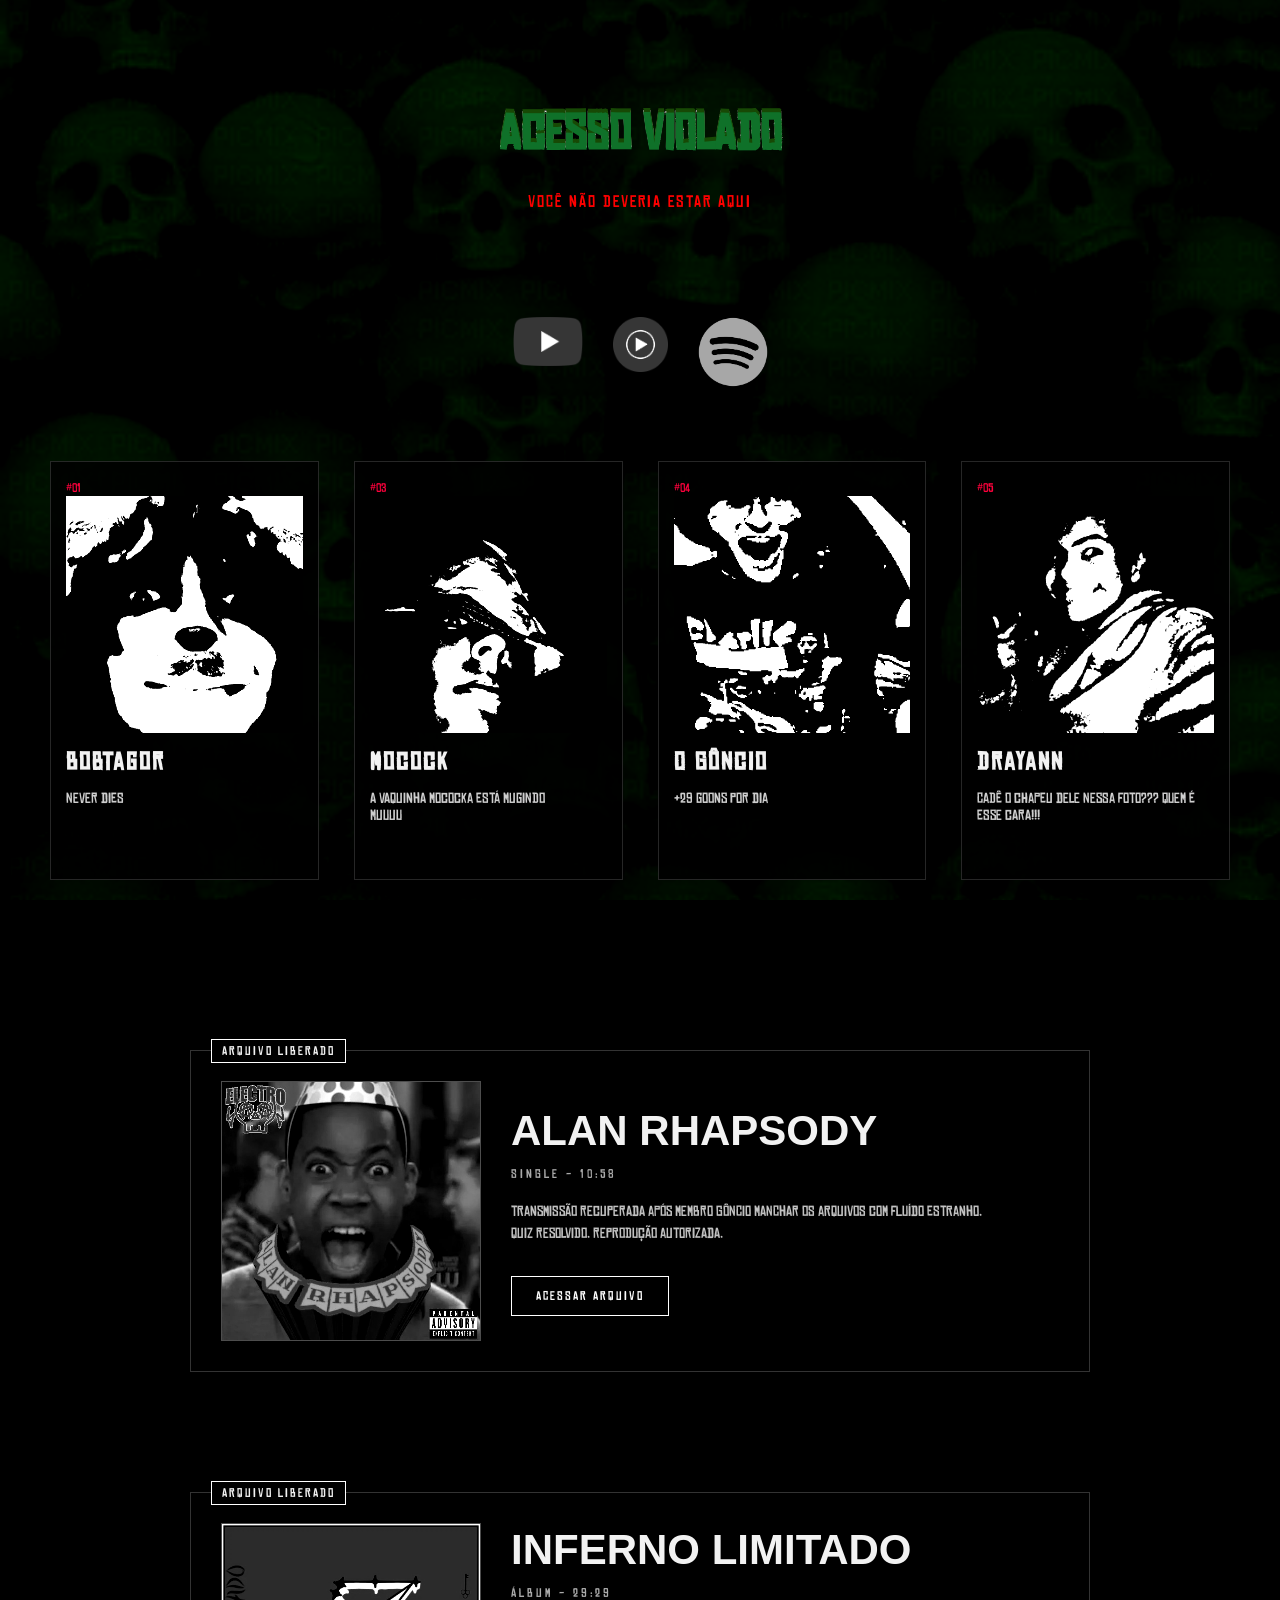
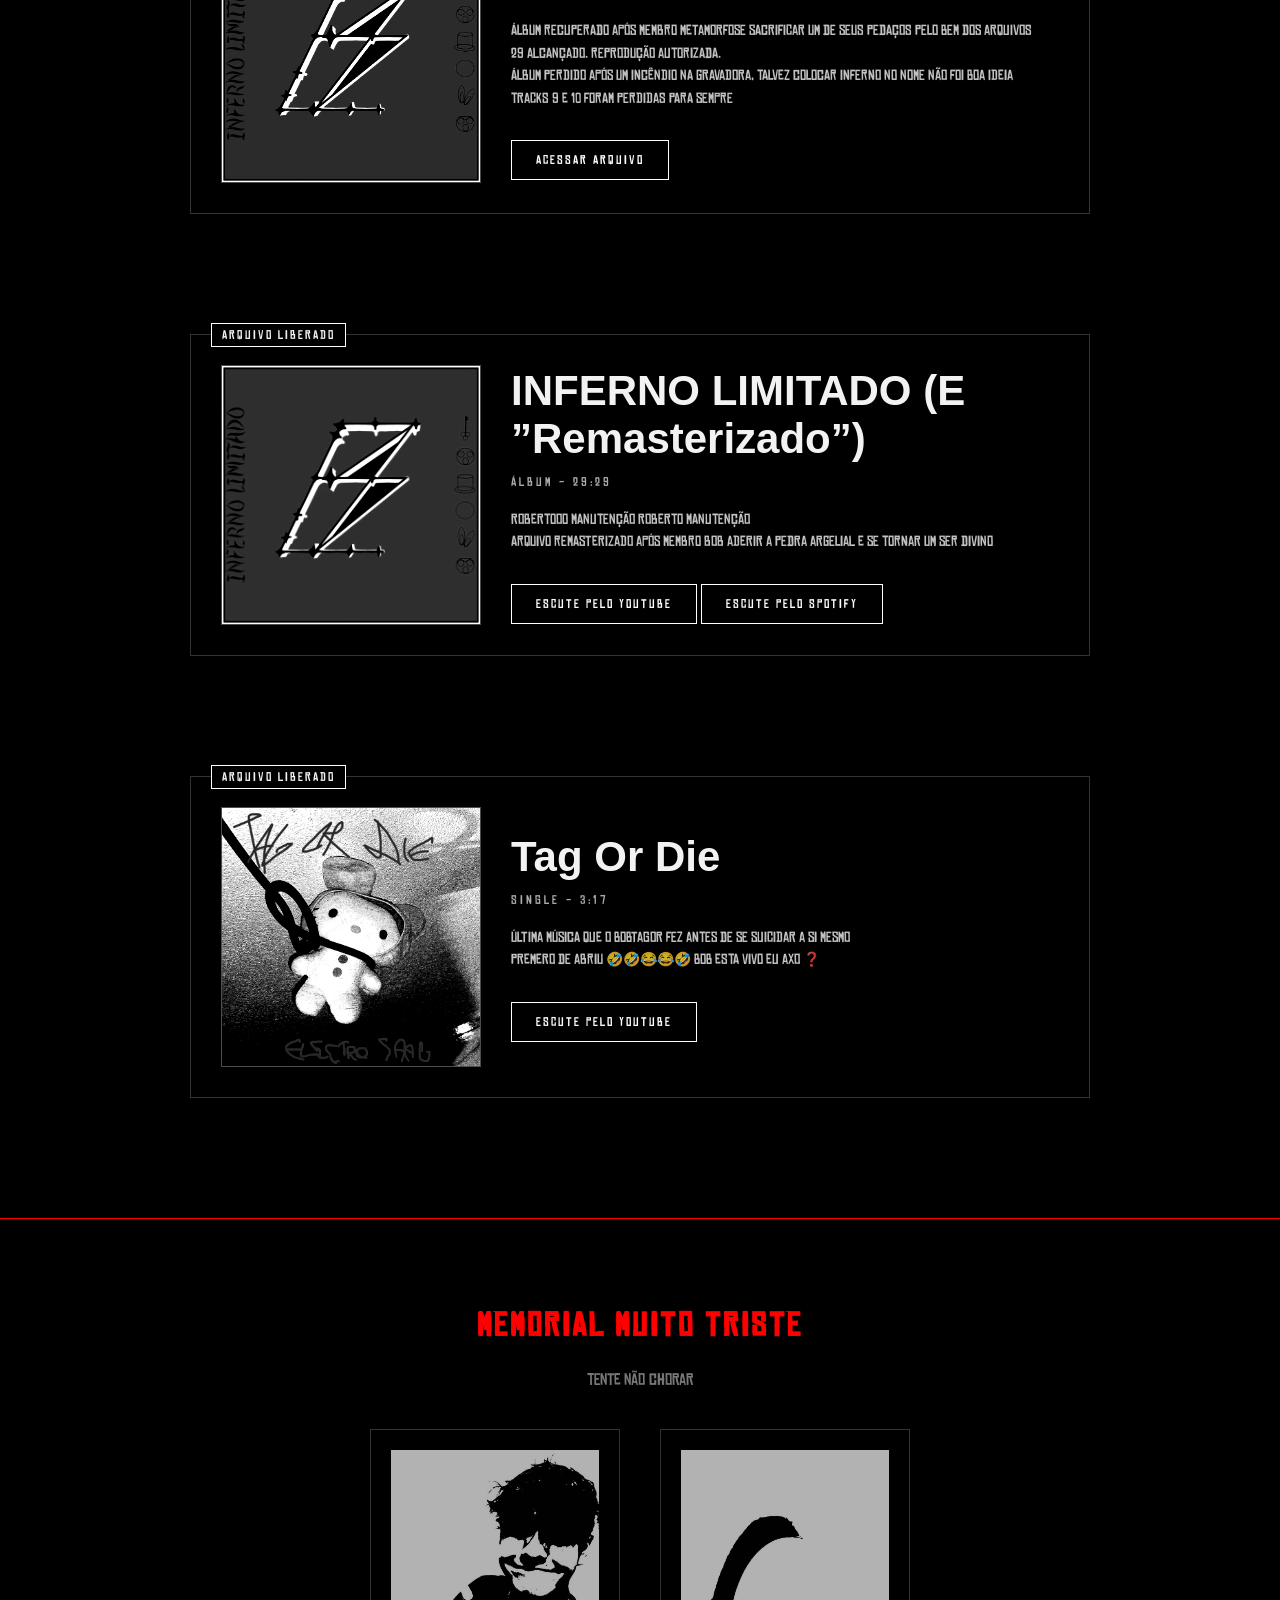
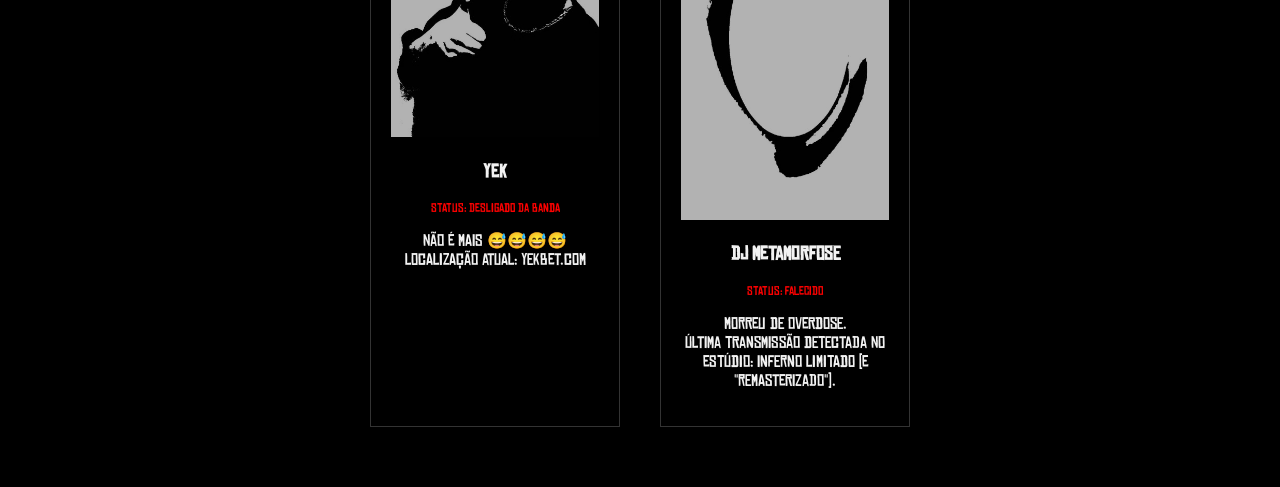
==== index.html @ 2c1d3377 "Add files via upload" ====
<!DOCTYPE html>
<html lang="pt-BR">
<head>
  <meta charset="UTF-8">
  <title>electro saag</title>
  <link rel="icon" type="image/png" href="raio.png">
  <link rel="stylesheet" href="fashions.css">
</head>
<body>

<img src="caveira.png" id="random-glitch">
<img src="caveira2.png" id="random-skull">
<img src="raio.png" id="raio-glitch">


<div class="fundo"></div>
<div class="sombra"></div>
<div class="chuvisco"></div>

<header>
  <h1 class="glitch" data-text="ACESSO VIOLADO">ACESSO VIOLADO</h1>
  <p class="vermelho">VOCÊ NÃO DEVERIA ESTAR AQUI</p>
</header>

<section class="links-musica">

  <a href="https://www.youtube.com/@ELECTROSAAG" target="_blank">
    <img src="Youtube.png" alt="YouTube">
  </a>

    <a href="https://www.youtube.com/channel/UCTvynre79-WgpFVRjYIoLzw" target="_blank">
    <img src="YTMusic.png" alt="YT Music">
  </a>

  <a href="https://open.spotify.com/intl-pt/artist/4XB7uHr9ZM4Szlh7C26Mxl?si=5_FByp2IRTGxBeGmtap09g" target="_blank">
    <img src="Spotify.png" alt="Spotify">
  </a>

</section>

<section class="galera-ai">

  <div class="pessoa-da-ficha">
    <span class="num">#01</span>
    <img src="bobtagor.jpg">
    <h2>BobTagor</h2>
    <p>never dies</p>
  </div>

  <div class="pessoa-da-ficha">
    <span class="num">#03</span>
    <img src="mocock.jpg">
    <h2>Mocock</h2>
    <p>A vaquinha mococka está mugindo<br>muuuu</p>
  </div>

  <div class="pessoa-da-ficha">
    <span class="num">#04</span>
    <img src="goncio.jpg">
    <h2>O Gôncio</h2>
    <p>+29 goons por dia</p>
  </div>

  <div class="pessoa-da-ficha">
    <span class="num">#05</span>
    <img src="drayann.jpg">
    <h2>Drayann</h2>
    <p>Cadê o chapeu dele nessa foto??? Quem é esse cara!!!</p>
  </div>

</section>

<section class="lanca-card">
  <span class="lanca-tag">ARQUIVO LIBERADO</span>

  <div class="lanca-content">
    <img src="alanrhapsody.jpg" alt="Alan Rhapsody">

    <div class="lanca-info">
      <h2>ALAN RHAPSODY</h2>
      <p class="lanca-type">single - 10:58</p>

      <p class="lanca-desc">
        transmissão recuperada após membro Gôncio manchar os arquivos com fluído estranho.<br>
        quiz resolvido. reprodução autorizada.
      </p>

      <a href="https://youtu.be/GJteRPZd0yE" target="_blank" class="lanca-link">
        ACESSAR ARQUIVO
      </a>
    </div>
  </div>
</section>

<section class="lanca-card">
  <span class="lanca-tag">ARQUIVO LIBERADO</span>

  <div class="lanca-content">
    <img src="infernolimitado.jpg" alt="Inferno Limitado">

    <div class="lanca-info">
      <h2>INFERNO LIMITADO</h2>
      <p class="lanca-type">Álbum - 29:29</p>

      <p class="lanca-desc">
        Álbum recuperado após membro MetaMorfose sacrificar um de seus pedaços pelo bem dos arquivos<br>
        29 alcançado. reprodução autorizada. <br>
        Álbum perdido após um incêndio na gravadora, talvez colocar inferno no nome não foi boa ideia<br>
        tracks 9 e 10 foram perdidas para sempre
      </p>

      <a href="https://www.youtube.com/watch?v=_jl81q_Cg8w" target="_blank" class="lanca-link">
        ACESSAR ARQUIVO
      </a>
    </div>
  </div>
</section>

<section class="lanca-card">
  <span class="lanca-tag">ARQUIVO LIBERADO</span>

  <div class="lanca-content">
    <img src="infernolimitadoremaster.jpg" alt="Inferno Limitado Remaster">

    <div class="lanca-info">
      <h2>INFERNO LIMITADO (E ”Remasterizado”)</h2>
      <p class="lanca-type">Álbum - 29:29</p>

      <p class="lanca-desc">
        Robertooo manutenção Roberto manutenção <br>
        Arquivo remasterizado após membro Bob aderir a pedra argelial e se tornar um ser divino
      </p>

      <a href="https://www.youtube.com/watch?v=DcKiBkpchUU" target="_blank" class="lanca-link">
        ESCUTE PELO YOUTUBE
      </a>

           <a href="https://open.spotify.com/intl-pt/album/4gs9MkNdEPqG7VT2rPfkBo?si=qdYkwPihSs-qEhtDIUn7Dg" target="_blank" class="lanca-link">
        ESCUTE PELO SPOTIFY
      </a>

    </div>
  </div>
</section>

<section class="lanca-card">
  <span class="lanca-tag">ARQUIVO LIBERADO</span>

  <div class="lanca-content">
    <img src="tagordie.jpg" alt="Tag Or Die">

    <div class="lanca-info">
      <h2>Tag Or Die</h2>
      <p class="lanca-type">Single - 3:17</p>

      <p class="lanca-desc">
        última música que o bobtagor fez antes de se suicidar a si mesmo <br> premero de abriu 🤣🤣😂😂🤣 bob esta vivo eu axo ❓
      </p>

      <a href="https://www.youtube.com/watch?v=oIeagPIUAO4" target="_blank" class="lanca-link">
        ESCUTE PELO YOUTUBE
      </a>

    </div>
  </div>
</section>

<script src="logos.js"></script>

<section class="memorial">

  <h2 class="memorial-titulo">MEMORIAL MUITO TRISTE</h2>
  <p class="memorial-sub">tente não chorar</p>

  <div class="memorial-grid">

   <div class="memorial-pessoa morto">
      <img src="yek.jpg">
      <h3>YEK</h3>
      <span class="memorial-status">STATUS: DESLIGADO DA BANDA</span>
      <p>
        não é mais 😅😅😅😅
        localização atual: yekbet.com
      </p>
    </div>


    <div class="memorial-pessoa morto">
      <img src="metamorfose.jpg">
      <h3>DJ METAMORFOSE</h3>
      <span class="memorial-status">STATUS: FALECIDO</span>
      <p>
        morreu de overdose.<br>
        última transmissão detectada no estúdio: inferno limitado (e "remasterizado").
      </p>
    </div>

  </div>

</section>

</body>
</html>
---- fashions.css ----
@font-face {
  font-family: "ChineseRocks";
  src: url("rocka.ttf");
}

* {
  box-sizing: border-box;
}

body {
  margin: 0;
  background: black;
  color: #f2f2f2;
  font-family: "ChineseRocks", monospace;
  overflow-x: hidden;
}

.fundo {
  position: fixed;
  inset: 0;
  background: url("bg2.gif") center/cover no-repeat;
  filter: contrast(140%) brightness(40%);
  z-index: -3;
}

.sombra {
  position: fixed;
  inset: 0;
  background: rgba(0,0,0,0.6);
  z-index: -2;
}

.chuvisco {
  pointer-events: none;
  position: fixed;
  inset: 0;
  background-image: url("https://grainy-gradients.vercel.app/noise.svg");
  opacity: 0.08;
  z-index: 999;
}

header {
  text-align: center;
  padding: 70px 20px;
}

.vermelho {
  color: red;
  letter-spacing: 2px;
  animation: blink 1.2s infinite;
}

@keyframes blink {
  50% { opacity: 0; }
}

.texto-estranho {
  text-align: center;
  padding: 40px;
  font-size: 18px;
  line-height: 1.7;
}

.galera-ai {
  display: grid;
  grid-template-columns: repeat(auto-fit, minmax(240px, 1fr));
  gap: 35px;
  padding: 50px;
}

.pessoa-da-ficha {
  background: rgba(0, 0, 0, 0.85);
  border: 1px solid rgba(255,255,255,0.15);
  padding: 15px;
}

.pessoa-da-ficha img {
  width: 100%;
  aspect-ratio: 1 / 1;
  object-fit: cover;
  filter: grayscale(100%) contrast(130%);
}

.num {
  color: #ff003c;
  font-size: 12px;
}

.pessoa-da-ficha h2 {
  margin: 10px 0 5px;
  letter-spacing: 2px;
}

.pessoa-da-ficha p {
  font-size: 14px;
  opacity: 0.85;
  min-height: 60px;
}

.glitch {
  position: relative;
  font-size: 48px;
}

.glitch::before,
.glitch::after {
  content: attr(data-text);
  position: absolute;
  left: 0;
  width: 100%;
}

.glitch::before {
  top: -2px;
  color: #174905;
  animation: glitch 2s infinite;
}

.glitch::after {
  top: 2px;
  color: #0f7129;
  animation: glitch 1.5s infinite;
}

@keyframes glitch {
  0% { clip-path: inset(0 0 80% 0); }
  25% { clip-path: inset(20% 0 60% 0); }
  50% { clip-path: inset(40% 0 40% 0); }
  75% { clip-path: inset(60% 0 20% 0); }
  100% { clip-path: inset(0 0 0 0); }
}

footer {
  text-align: center;
  padding: 30px;
  opacity: 0.4;
}

#random-glitch {
  position: fixed;
  width: 160px;
  pointer-events: none;
  opacity: 0;
  z-index: 9999;
  filter: grayscale(100%) contrast(160%);
  mix-blend-mode: screen;
}

.final-error {
  margin: 120px auto;
  padding: 30px;
  width: fit-content;
  max-width: 90%;
  background: rgba(0,0,0,0.6);
  border: 1px solid #fff;
  font-family: 'Chinese Rocks RG', sans-serif;
  text-align: center;
  animation: glitchFlicker 3s infinite;
}

.error-title {
  font-size: 22px;
  margin-bottom: 10px;
  color: #fff;
  text-shadow: 2px 0 red, -2px 0 cyan;
}

.error-text {
  font-size: 14px;
  opacity: 0.8;
  margin-bottom: 20px;
}

.error-link {
  font-family: 'Frost Scream', sans-serif;
  font-size: 26px;
  color: white;
  text-decoration: none;
  padding: 8px 16px;
  border: 2px solid white;
  display: inline-block;
  transition: 0.2s;
}

.error-link:hover {
  background: white;
  color: black;
}

@keyframes glitchFlicker {
  0%, 100% {
    opacity: 1;
    transform: translate(0,0);
  }
  10% {
    opacity: 0.6;
    transform: translate(-2px, 1px);
  }
  20% {
    opacity: 1;
    transform: translate(2px, -1px);
  }
  30% {
    opacity: 0.4;
  }
  31% {
    opacity: 1;
  }
}

#random-skull {
  position: fixed;
  width: 180px;
  z-index: 9999;
  pointer-events: none;
  opacity: 0;
  filter: grayscale(100%) contrast(120%);
}

.lanca-card {
  margin: 120px auto 80px;
  max-width: 900px;
  padding: 30px;
  border: 1px solid rgba(255,255,255,0.2);
  background: rgba(0,0,0,0.85);
  position: relative;
}

.lanca-tag {
  position: absolute;
  top: -12px;
  left: 20px;
  background: black;
  padding: 4px 10px;
  font-size: 12px;
  letter-spacing: 2px;
  border: 1px solid white;
}

.lanca-content {
  display: flex;
  gap: 30px;
  align-items: center;
}

.lanca-content img {
  width: 260px;
  aspect-ratio: 1 / 1;
  object-fit: cover;
  filter: grayscale(100%) contrast(120%);
  border: 1px solid rgba(255,255,255,0.3);
}

.lanca-info h2 {
  font-family: "Frost Scream", sans-serif;
  font-size: 42px;
  margin: 0;
}

.lanca-type {
  text-transform: uppercase;
  font-size: 12px;
  opacity: 0.7;
  letter-spacing: 3px;
  margin-bottom: 20px;
}

.lanca-desc {
  font-size: 14px;
  line-height: 1.6;
  opacity: 0.8;
  margin-bottom: 30px;
}

.lanca-link {
  display: inline-block;
  padding: 12px 24px;
  border: 1px solid white;
  text-decoration: none;
  color: white;
  letter-spacing: 2px;
  font-size: 12px;
  transition: 0.2s;
}

.lanca-link:hover {
  background: white;
  color: black;
}

.naolancado {
  opacity: 0.8;
  filter: contrast(120%);
}

.dataph {
  width: 260px;
  aspect-ratio: 1 / 1;
  border: 1px dashed rgba(255,255,255,0.4);
  display: flex;
  align-items: center;
  justify-content: center;
  text-transform: uppercase;
  font-size: 12px;
  letter-spacing: 2px;
  opacity: 0.5;
}

data {
  margin-top: 20px;
  font-size: 13px;
  opacity: 0.8;
  letter-spacing: 1px;
}

.data span {
  display: inline-block;
  margin-top: 6px;
  padding: 4px 8px;
  border: 1px solid rgba(255,255,255,0.4);
  font-family: monospace;
}

.corrompe {
  animation: corruptText 3s infinite;
}

@keyframes corruptText {
  0% { opacity: 0.8; }
  50% { opacity: 0.4; letter-spacing: 4px; }
  100% { opacity: 0.8; }
}

.bugtg {
  animation: glitchTag 2.5s infinite;
}

@keyframes glitchTag {
  0% { opacity: 1; }
  45% { opacity: 0.2; }
  50% { opacity: 1; }
  55% { opacity: 0.4; }
  100% { opacity: 1; }
}

#raio-glitch {
  position: fixed;
  width: 140px;
  opacity: 0;
  pointer-events: none;
  z-index: 9998;
  filter: brightness(200%) contrast(200%);
  mix-blend-mode: screen;
}

.memorial {
  margin-top: 120px;
  padding: 60px;
  text-align: center;
  border-top: 1px solid red;
}

.memorial-titulo {
  font-size: 32px;
  color: red;
  letter-spacing: 3px;
}

.memorial-sub {
  color: #777;
  margin-bottom: 40px;
}

.memorial-grid {
  display: flex;
  justify-content: center;
  gap: 40px;
  flex-wrap: wrap;
}

.memorial-pessoa {
  width: 250px;
  padding: 20px;
  background: rgba(0,0,0,0.6);
  border: 1px solid #333;
}

.memorial-pessoa img {
  width: 100%;
  filter: grayscale(100%);
}

.memorial-status {
  display: block;
  color: red;
  font-size: 12px;
  margin: 10px 0;
}

.memorial-pessoa.morto img {
  filter: grayscale(100%) brightness(0.7);
}

.links-musica{
  display: flex;
  justify-content: center;
  gap: 30px;
  padding: 20px;
}

.links-musica img{
  width: 70px;
  cursor: pointer;
  transition: transform 0.2s;
  filter: grayscale(100%);
}

/* spotify menor */
.links-musica a:nth-child(2) img{
  width: 55px;
}

.links-musica img:hover{
  transform: scale(1.1);
  filter: grayscale(0%);
}
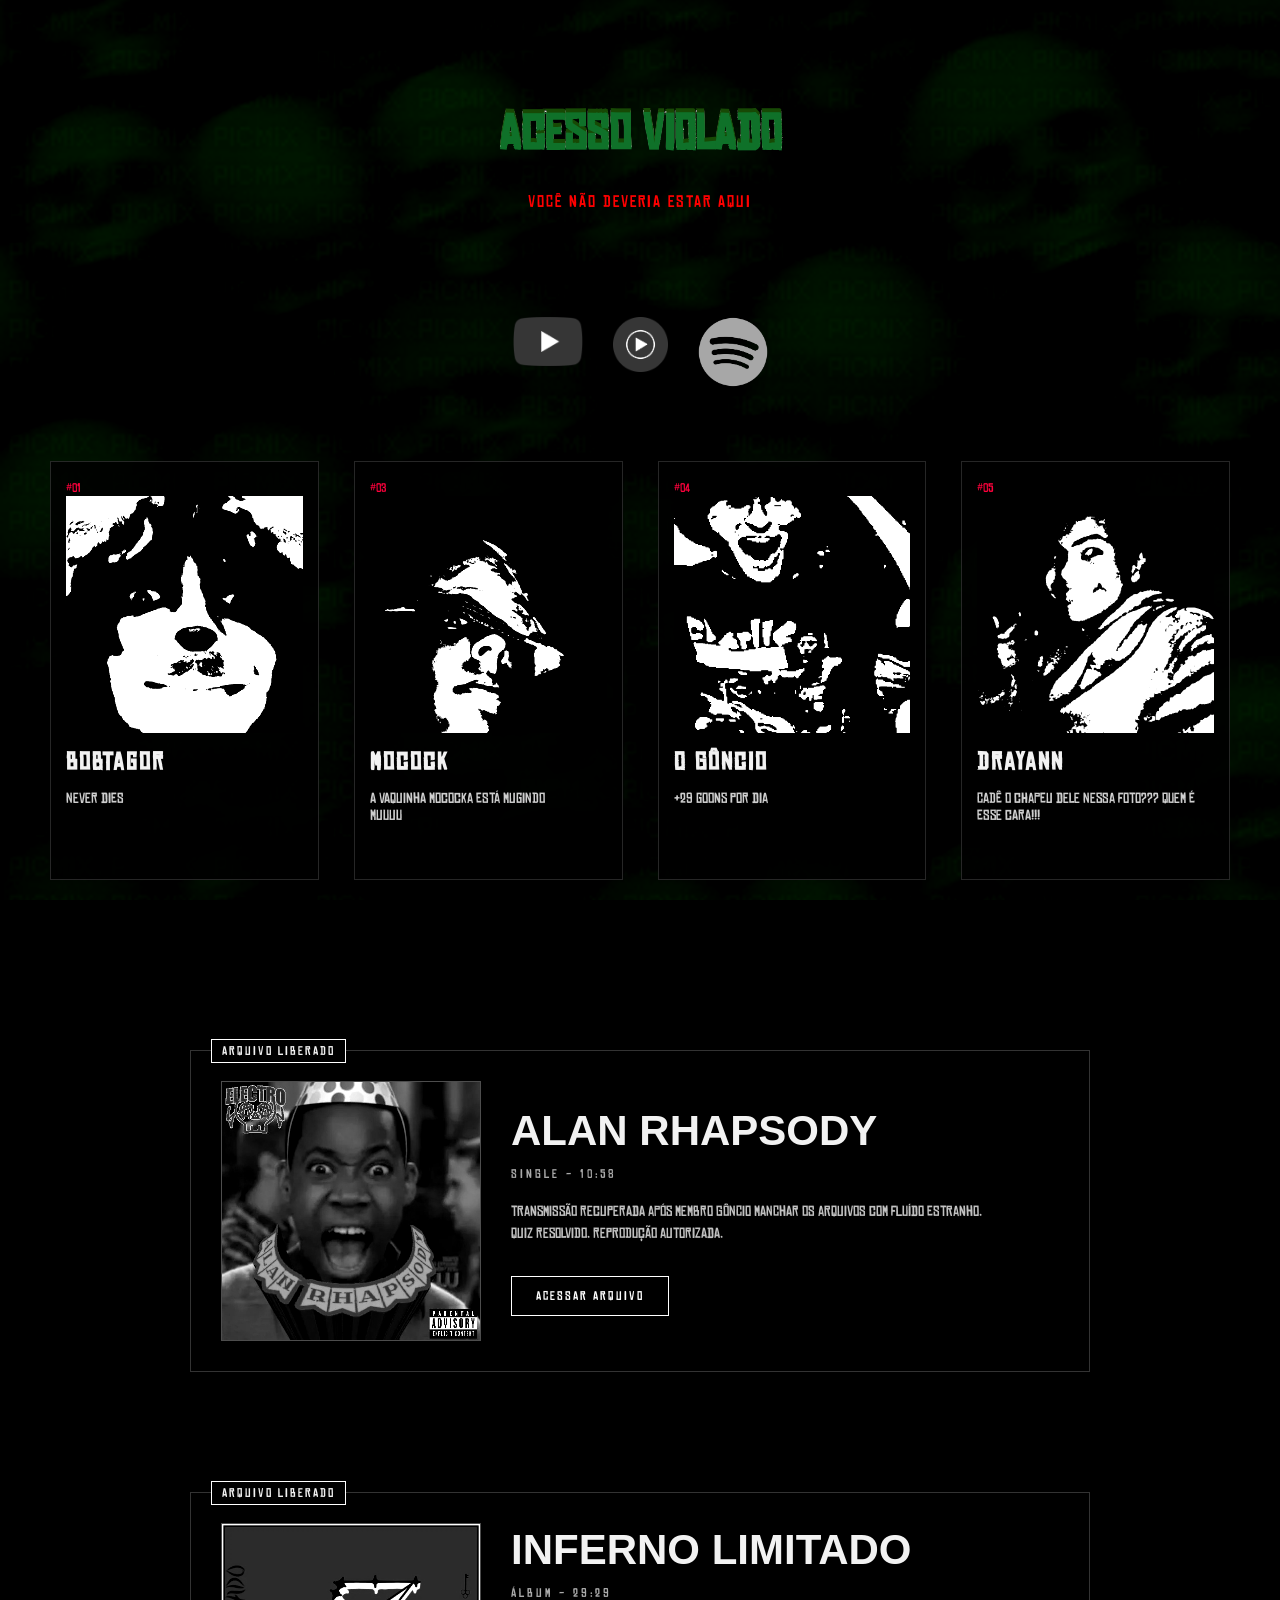
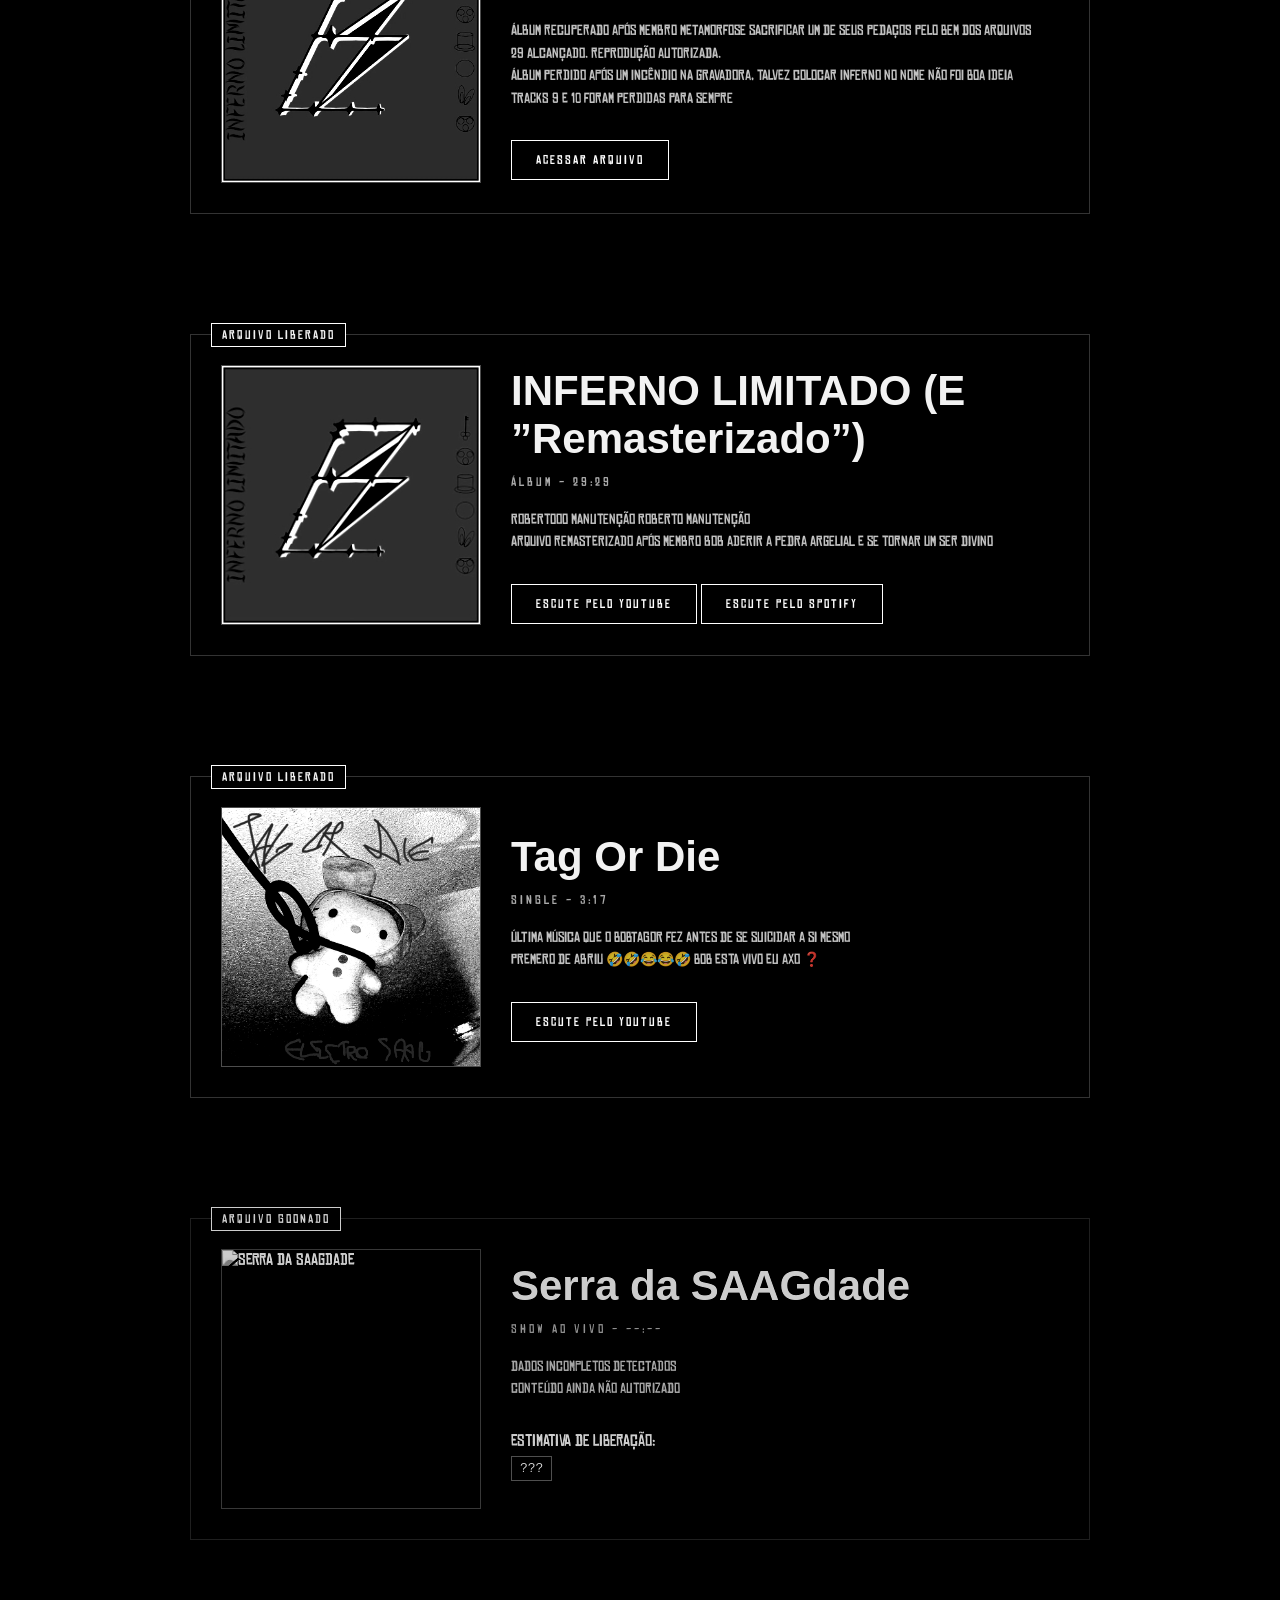
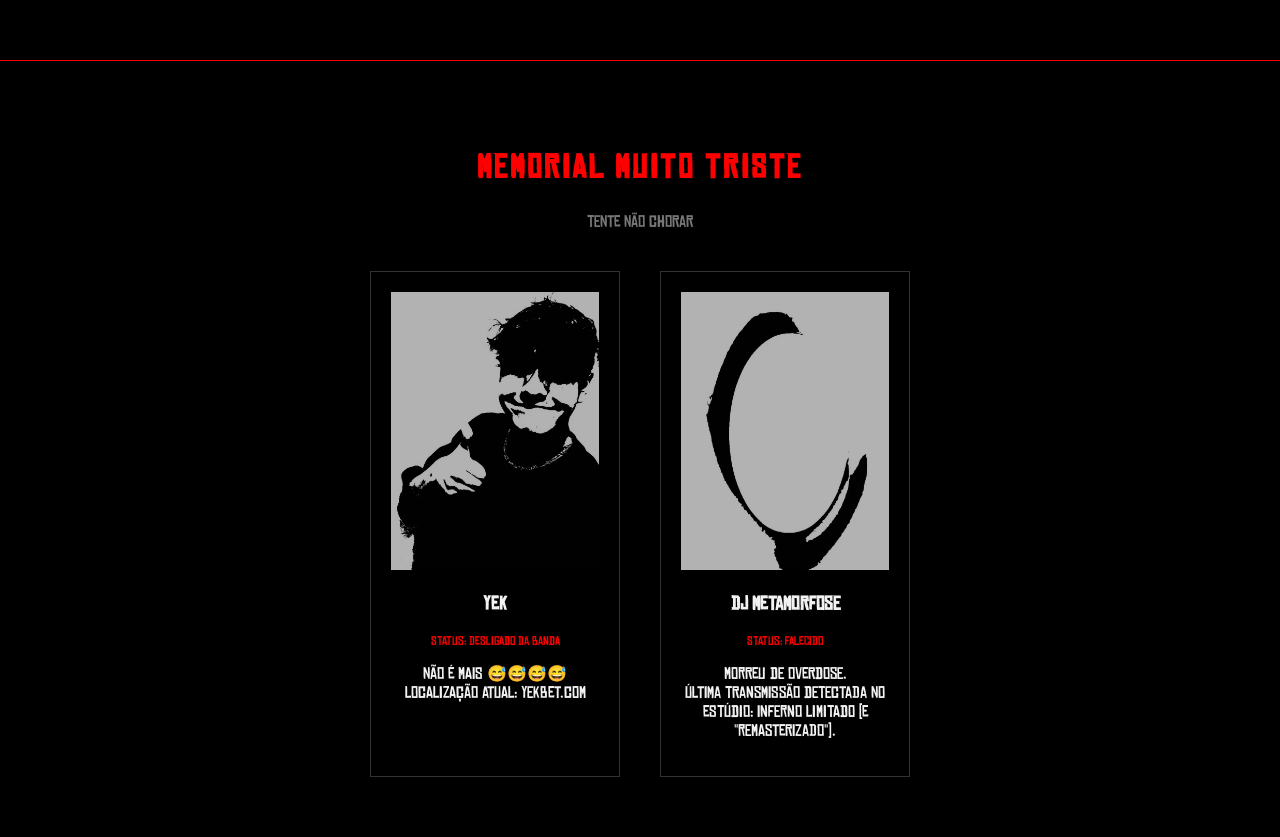
==== commit d725a25e: "Update index.html" ====
--- a/index.html
+++ b/index.html
@@ -165,6 +165,31 @@
   </div>
 </section>
 
+<section class="lanca-card naolancado">
+  <span class="lanca-tag bugtg" data-text="ARQUIVO GOONADO">
+    ARQUIVO GOONADO
+  </span>
+
+  <div class="lanca-content">
+    <img src="saagdade.jpg" alt="Serra da SAAGdade">
+
+    <div class="lanca-info">
+      <h2>Serra da SAAGdade</h2>
+      <p class="lanca-type">SHOW AO VIVO - --:--</p>
+
+      <p class="lanca-desc corrompe">
+        dados incompletos detectados<br>
+        conteúdo ainda não autorizado
+      </p>
+
+      <p class="data">
+        estimativa de liberação:<br>
+        <span>???</span>
+      </p>
+    </div>
+  </div>
+</section>
+
 <script src="logos.js"></script>
 
 <section class="memorial">
--- a/fashions.css
+++ b/fashions.css
@@ -387,6 +387,8 @@
 
 .memorial-pessoa img {
   width: 100%;
+  aspect-ratio: 3 / 4;
+  object-fit: cover;
   filter: grayscale(100%);
 }
 
@@ -423,4 +425,4 @@
 .links-musica img:hover{
   transform: scale(1.1);
   filter: grayscale(0%);
-}+}
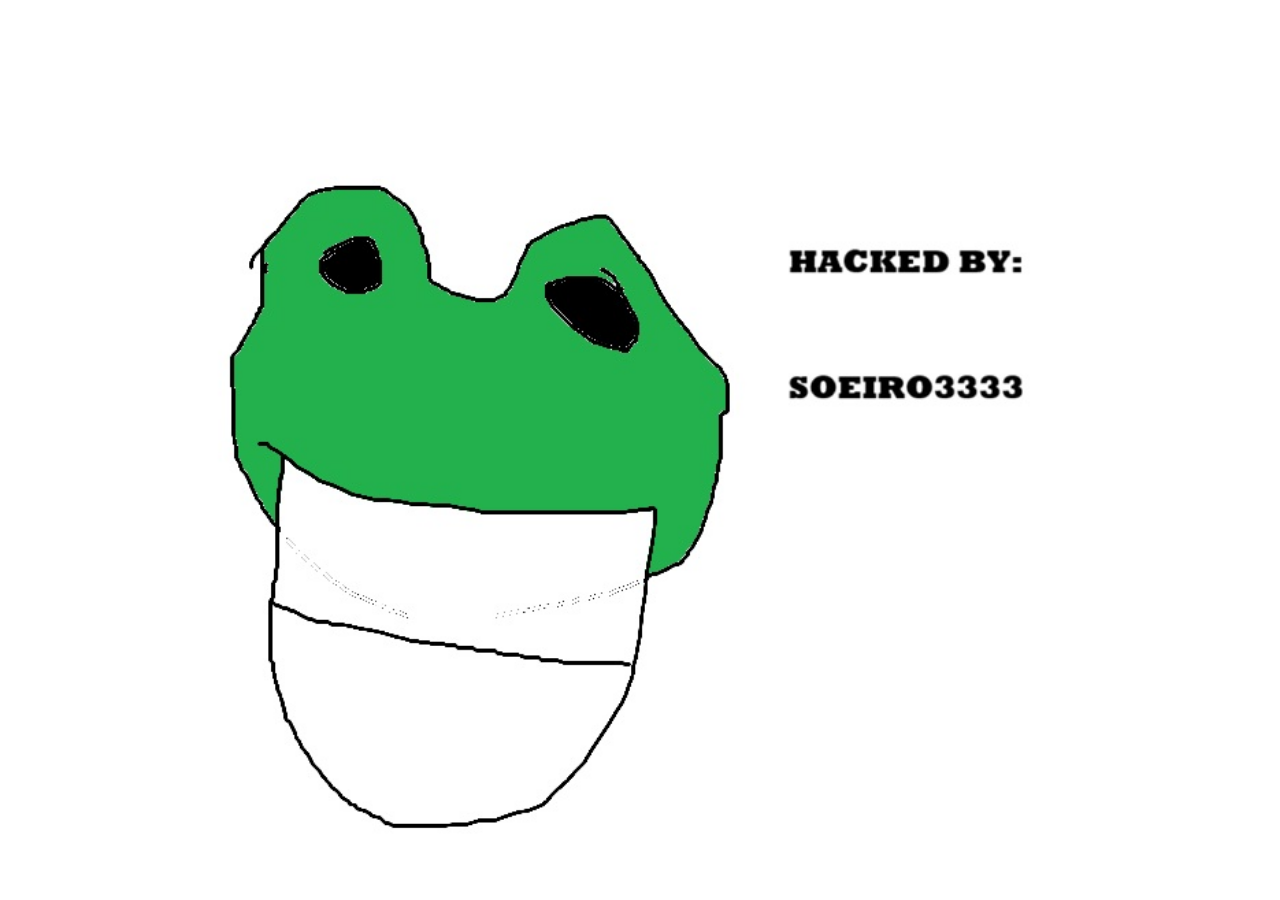
==== commit cec46ed8: "Add files via upload" ====
--- a/index.html
+++ b/index.html
@@ -1,228 +1,32 @@
 <!DOCTYPE html>
 <html lang="pt-BR">
 <head>
-  <meta charset="UTF-8">
-  <title>electro saag</title>
-  <link rel="icon" type="image/png" href="raio.png">
-  <link rel="stylesheet" href="fashions.css">
+    <meta charset="UTF-8">
+    <meta name="viewport" content="width=device-width, initial-scale=1.0">
+    <title>Imagem Tela Inteira</title>
+    <style>
+        * {
+            margin: 0;
+            padding: 0;
+            box-sizing: border-box;
+        }
+        body, html {
+            width: 100%;
+            height: 100%;
+            overflow: hidden;
+        }
+        .bg-img {
+            width: 100%;
+            height: 100%;
+            object-fit: cover; 
+            display: block;
+        }
+    </style>
 </head>
 <body>
 
-<img src="caveira.png" id="random-glitch">
-<img src="caveira2.png" id="random-skull">
-<img src="raio.png" id="raio-glitch">
-
-
-<div class="fundo"></div>
-<div class="sombra"></div>
-<div class="chuvisco"></div>
-
-<header>
-  <h1 class="glitch" data-text="ACESSO VIOLADO">ACESSO VIOLADO</h1>
-  <p class="vermelho">VOCÊ NÃO DEVERIA ESTAR AQUI</p>
-</header>
-
-<section class="links-musica">
-
-  <a href="https://www.youtube.com/@ELECTROSAAG" target="_blank">
-    <img src="Youtube.png" alt="YouTube">
-  </a>
-
-    <a href="https://www.youtube.com/channel/UCTvynre79-WgpFVRjYIoLzw" target="_blank">
-    <img src="YTMusic.png" alt="YT Music">
-  </a>
-
-  <a href="https://open.spotify.com/intl-pt/artist/4XB7uHr9ZM4Szlh7C26Mxl?si=5_FByp2IRTGxBeGmtap09g" target="_blank">
-    <img src="Spotify.png" alt="Spotify">
-  </a>
-
-</section>
-
-<section class="galera-ai">
-
-  <div class="pessoa-da-ficha">
-    <span class="num">#01</span>
-    <img src="bobtagor.jpg">
-    <h2>BobTagor</h2>
-    <p>never dies</p>
-  </div>
-
-  <div class="pessoa-da-ficha">
-    <span class="num">#03</span>
-    <img src="mocock.jpg">
-    <h2>Mocock</h2>
-    <p>A vaquinha mococka está mugindo<br>muuuu</p>
-  </div>
-
-  <div class="pessoa-da-ficha">
-    <span class="num">#04</span>
-    <img src="goncio.jpg">
-    <h2>O Gôncio</h2>
-    <p>+29 goons por dia</p>
-  </div>
-
-  <div class="pessoa-da-ficha">
-    <span class="num">#05</span>
-    <img src="drayann.jpg">
-    <h2>Drayann</h2>
-    <p>Cadê o chapeu dele nessa foto??? Quem é esse cara!!!</p>
-  </div>
-
-</section>
-
-<section class="lanca-card">
-  <span class="lanca-tag">ARQUIVO LIBERADO</span>
-
-  <div class="lanca-content">
-    <img src="alanrhapsody.jpg" alt="Alan Rhapsody">
-
-    <div class="lanca-info">
-      <h2>ALAN RHAPSODY</h2>
-      <p class="lanca-type">single - 10:58</p>
-
-      <p class="lanca-desc">
-        transmissão recuperada após membro Gôncio manchar os arquivos com fluído estranho.<br>
-        quiz resolvido. reprodução autorizada.
-      </p>
-
-      <a href="https://youtu.be/GJteRPZd0yE" target="_blank" class="lanca-link">
-        ACESSAR ARQUIVO
-      </a>
-    </div>
-  </div>
-</section>
-
-<section class="lanca-card">
-  <span class="lanca-tag">ARQUIVO LIBERADO</span>
-
-  <div class="lanca-content">
-    <img src="infernolimitado.jpg" alt="Inferno Limitado">
-
-    <div class="lanca-info">
-      <h2>INFERNO LIMITADO</h2>
-      <p class="lanca-type">Álbum - 29:29</p>
-
-      <p class="lanca-desc">
-        Álbum recuperado após membro MetaMorfose sacrificar um de seus pedaços pelo bem dos arquivos<br>
-        29 alcançado. reprodução autorizada. <br>
-        Álbum perdido após um incêndio na gravadora, talvez colocar inferno no nome não foi boa ideia<br>
-        tracks 9 e 10 foram perdidas para sempre
-      </p>
-
-      <a href="https://www.youtube.com/watch?v=_jl81q_Cg8w" target="_blank" class="lanca-link">
-        ACESSAR ARQUIVO
-      </a>
-    </div>
-  </div>
-</section>
-
-<section class="lanca-card">
-  <span class="lanca-tag">ARQUIVO LIBERADO</span>
-
-  <div class="lanca-content">
-    <img src="infernolimitadoremaster.jpg" alt="Inferno Limitado Remaster">
-
-    <div class="lanca-info">
-      <h2>INFERNO LIMITADO (E ”Remasterizado”)</h2>
-      <p class="lanca-type">Álbum - 29:29</p>
-
-      <p class="lanca-desc">
-        Robertooo manutenção Roberto manutenção <br>
-        Arquivo remasterizado após membro Bob aderir a pedra argelial e se tornar um ser divino
-      </p>
-
-      <a href="https://www.youtube.com/watch?v=DcKiBkpchUU" target="_blank" class="lanca-link">
-        ESCUTE PELO YOUTUBE
-      </a>
-
-           <a href="https://open.spotify.com/intl-pt/album/4gs9MkNdEPqG7VT2rPfkBo?si=qdYkwPihSs-qEhtDIUn7Dg" target="_blank" class="lanca-link">
-        ESCUTE PELO SPOTIFY
-      </a>
-
-    </div>
-  </div>
-</section>
-
-<section class="lanca-card">
-  <span class="lanca-tag">ARQUIVO LIBERADO</span>
-
-  <div class="lanca-content">
-    <img src="tagordie.jpg" alt="Tag Or Die">
-
-    <div class="lanca-info">
-      <h2>Tag Or Die</h2>
-      <p class="lanca-type">Single - 3:17</p>
-
-      <p class="lanca-desc">
-        última música que o bobtagor fez antes de se suicidar a si mesmo <br> premero de abriu 🤣🤣😂😂🤣 bob esta vivo eu axo ❓
-      </p>
-
-      <a href="https://www.youtube.com/watch?v=oIeagPIUAO4" target="_blank" class="lanca-link">
-        ESCUTE PELO YOUTUBE
-      </a>
-
-    </div>
-  </div>
-</section>
-
-<section class="lanca-card naolancado">
-  <span class="lanca-tag bugtg" data-text="ARQUIVO GOONADO">
-    ARQUIVO GOONADO
-  </span>
-
-  <div class="lanca-content">
-    <img src="saagdade.jpg" alt="Serra da SAAGdade">
-
-    <div class="lanca-info">
-      <h2>Serra da SAAGdade</h2>
-      <p class="lanca-type">SHOW AO VIVO - --:--</p>
-
-      <p class="lanca-desc corrompe">
-        dados incompletos detectados<br>
-        conteúdo ainda não autorizado
-      </p>
-
-      <p class="data">
-        estimativa de liberação:<br>
-        <span>???</span>
-      </p>
-    </div>
-  </div>
-</section>
-
-<script src="logos.js"></script>
-
-<section class="memorial">
-
-  <h2 class="memorial-titulo">MEMORIAL MUITO TRISTE</h2>
-  <p class="memorial-sub">tente não chorar</p>
-
-  <div class="memorial-grid">
-
-   <div class="memorial-pessoa morto">
-      <img src="yek.jpg">
-      <h3>YEK</h3>
-      <span class="memorial-status">STATUS: DESLIGADO DA BANDA</span>
-      <p>
-        não é mais 😅😅😅😅
-        localização atual: yekbet.com
-      </p>
-    </div>
-
-
-    <div class="memorial-pessoa morto">
-      <img src="metamorfose.jpg">
-      <h3>DJ METAMORFOSE</h3>
-      <span class="memorial-status">STATUS: FALECIDO</span>
-      <p>
-        morreu de overdose.<br>
-        última transmissão detectada no estúdio: inferno limitado (e "remasterizado").
-      </p>
-    </div>
-
-  </div>
-
-</section>
+    <img src="soeiro.jpg" class="bg-img">
+<audio src="SPG - Ódio Eterno De Uma Mente Insana.mp3" autoplay loop></audio>
 
 </body>
 </html>
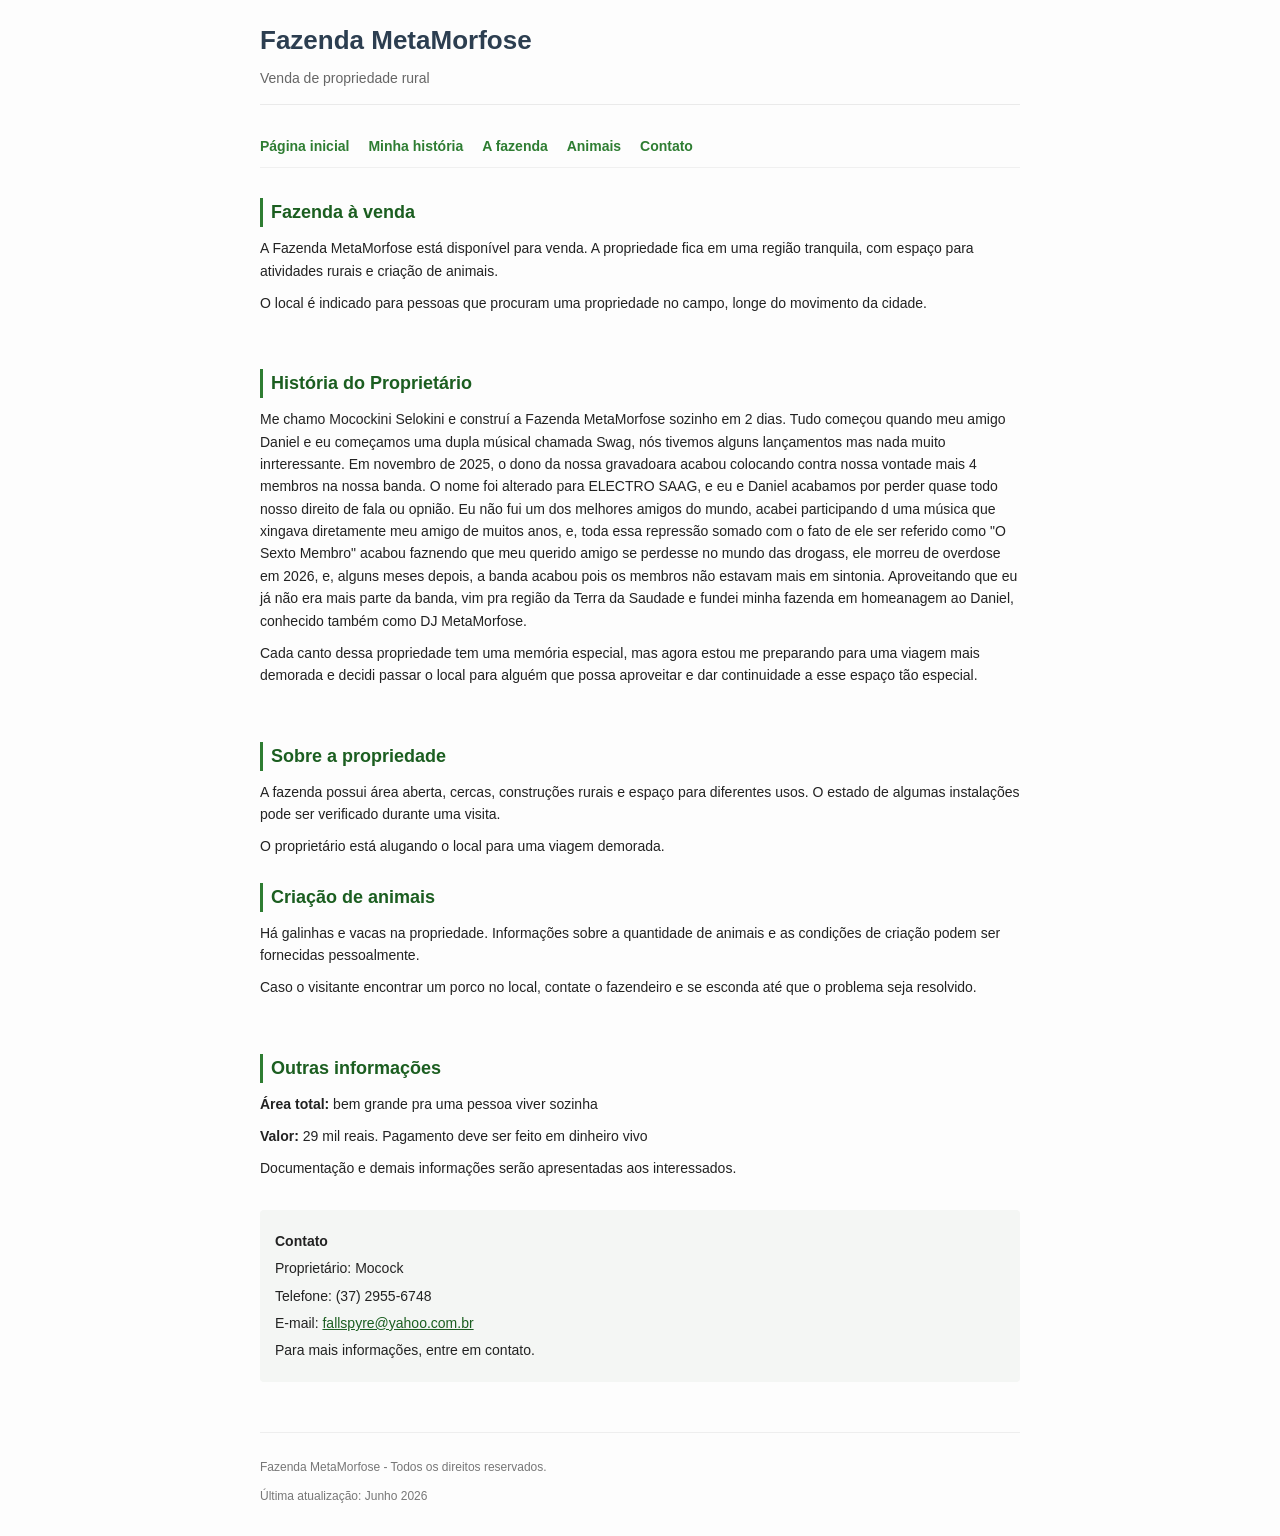
==== commit 4e48fd7b: "Add files via upload" ====
--- a/index.html
+++ b/index.html
@@ -1,32 +1,156 @@
-<!DOCTYPE html>
-<html lang="pt-BR">
-<head>
-    <meta charset="UTF-8">
-    <meta name="viewport" content="width=device-width, initial-scale=1.0">
-    <title>Imagem Tela Inteira</title>
-    <style>
-        * {
-            margin: 0;
-            padding: 0;
-            box-sizing: border-box;
-        }
-        body, html {
-            width: 100%;
-            height: 100%;
-            overflow: hidden;
-        }
-        .bg-img {
-            width: 100%;
-            height: 100%;
-            object-fit: cover; 
-            display: block;
-        }
-    </style>
-</head>
-<body>
-
-    <img src="soeiro.jpg" class="bg-img">
-<audio src="SPG - Ódio Eterno De Uma Mente Insana.mp3" autoplay loop></audio>
-
-</body>
-</html>
+<!DOCTYPE html>
+<html lang="pt-BR">
+<head>
+<meta charset="UTF-8">
+<meta name="viewport" content="width=device-width, initial-scale=1">
+<title>Fazenda MetaMorfose</title>
+<style>
+  * {
+    box-sizing: border-box;
+  }
+  body {
+    background: #fdfdfd;
+    color: #222;
+    font-family: Arial, Helvetica, sans-serif;
+    font-size: 14px;
+    line-height: 1.6;
+    margin: 0;
+    padding: 20px;
+  }
+  .baguivberde {
+    max-width: 760px;
+    margin: 0 auto;
+  }
+  .header {
+    border-bottom: 1px solid #eaeaea;
+    padding-bottom: 15px;
+    margin-bottom: 20px;
+  }
+  h1 { 
+    font-size: 26px; 
+    font-weight: bold; 
+    color: #2c3e50;
+    margin: 0 0 5px 0; 
+  }
+  .desc {
+    color: #666;
+    margin: 0;
+    font-size: 14px;
+  }
+  .nav { 
+    margin-bottom: 30px; 
+    padding: 10px 0;
+    border-bottom: 1px solid #f0f0f0;
+  }
+  .nav a { 
+    color: #2e7d32; 
+    text-decoration: none;
+    font-weight: bold;
+    margin-right: 15px;
+  }
+  .nav a:hover {
+    text-decoration: underline;
+  }
+  h2 { 
+    font-size: 18px; 
+    color: #1b5e20;
+    margin: 25px 0 10px 0; 
+    border-left: 3px solid #2e7d32;
+    padding-left: 8px;
+  }
+  p { 
+    margin: 10px 0; 
+  }
+  a { 
+    color: #1b5e20; 
+  }
+
+  .caption { 
+    font-size: 12px; 
+    color: #666;
+    margin-bottom: 15px;
+  }
+  .contato { 
+    background: #f4f6f4;
+    padding: 15px;
+    border-radius: 4px;
+    margin-top: 30px; 
+  }
+  .contato p {
+    margin: 5px 0;
+  }
+  footer { 
+    margin-top: 50px; 
+    padding-top: 15px;
+    border-top: 1px solid #eee;
+    font-size: 12px; 
+    color: #777;
+  }
+  .footlickerfanbclube { 
+    height: 20px; 
+  }
+</style>
+</head>
+<body>
+
+<div class="baguivberde">
+  <div class="header">
+    <h1>Fazenda MetaMorfose</h1>
+    <p class="desc">Venda de propriedade rural</p>
+  </div>
+
+  <div class="nav">
+    <a href="#inicio">Página inicial</a>
+    <a href="#historia">Minha história</a>
+    <a href="#fazenda">A fazenda</a>
+    <a href="#animais">Animais</a>
+    <a href="#contato">Contato</a>
+  </div>
+
+  <div class="content" id="inicio">
+    <h2>Fazenda à venda</h2>
+    <p>A Fazenda MetaMorfose está disponível para venda. A propriedade fica em uma região tranquila, com espaço para atividades rurais e criação de animais.</p>
+    <p>O local é indicado para pessoas que procuram uma propriedade no campo, longe do movimento da cidade.</p>
+
+    <div class="footlickerfanbclube"></div>
+
+    <h2 id="historia">História do Proprietário</h2>
+    <p>Me chamo Mocockini Selokini e construí a Fazenda MetaMorfose sozinho em 2 dias. Tudo começou quando meu amigo Daniel e eu começamos uma dupla músical chamada Swag, nós tivemos alguns lançamentos mas nada muito inrteressante. Em novembro de 2025, o dono da nossa gravadoara acabou colocando contra nossa vontade mais 4 membros na nossa banda. O nome foi alterado para ELECTRO SAAG, e eu e Daniel acabamos por perder quase todo nosso direito de fala ou opnião. Eu não fui um dos melhores amigos do mundo, acabei participando d uma música que xingava diretamente meu amigo de muitos anos, e, toda essa repressão somado com o fato de ele ser referido como "O Sexto Membro" acabou faznendo que meu querido amigo se perdesse no mundo das drogass, ele morreu de overdose em 2026, e, alguns meses depois, a banda acabou pois os membros não estavam mais em sintonia. Aproveitando que eu já não era mais parte da banda, vim pra região da Terra da Saudade e fundei minha fazenda em homeanagem ao Daniel, conhecido também como DJ MetaMorfose.</p>
+    <p>Cada canto dessa propriedade tem uma memória especial, mas agora estou me preparando para uma viagem mais demorada e decidi passar o local para alguém que possa aproveitar e dar continuidade a esse espaço tão especial.</p>
+
+    <div class="footlickerfanbclube"></div>
+
+    <h2 id="fazenda">Sobre a propriedade</h2>
+    <p>A fazenda possui área aberta, cercas, construções rurais e espaço para diferentes usos. O estado de algumas instalações pode ser verificado durante uma visita.</p>
+
+
+    <p>O proprietário está alugando o local para uma viagem demorada.</p>
+
+    <h2 id="animais">Criação de animais</h2>
+    <p>Há galinhas e vacas na propriedade. Informações sobre a quantidade de animais e as condições de criação podem ser fornecidas pessoalmente.</p>
+    <p>Caso o visitante encontrar um porco no local, contate o fazendeiro e se esconda até que o problema seja resolvido.</p>
+
+    <div class="footlickerfanbclube"></div>
+
+    <h2>Outras informações</h2>
+    <p><strong>Área total:</strong> bem grande pra uma pessoa viver sozinha</p>
+    <p><strong>Valor:</strong> 29 mil reais. Pagamento deve ser feito em dinheiro vivo</p>
+    <p>Documentação e demais informações serão apresentadas aos interessados.</p>
+
+    <div class="contato" id="contato">
+      <p><strong>Contato</strong></p>
+      <p>Proprietário: Mocock</p>
+      <p>Telefone: (37) 2955-6748</p>
+      <p>E-mail: <a href="fallspyre@yahoo.com.br">fallspyre@yahoo.com.br</a></p>
+      <p>Para mais informações, entre em contato.</p>
+    </div>
+  </div>
+
+  <footer>
+    <p>Fazenda MetaMorfose - Todos os direitos reservados.</p>
+    <p>Última atualização: Junho 2026</p>
+  </footer>
+</div>
+
+</body>
+</html>
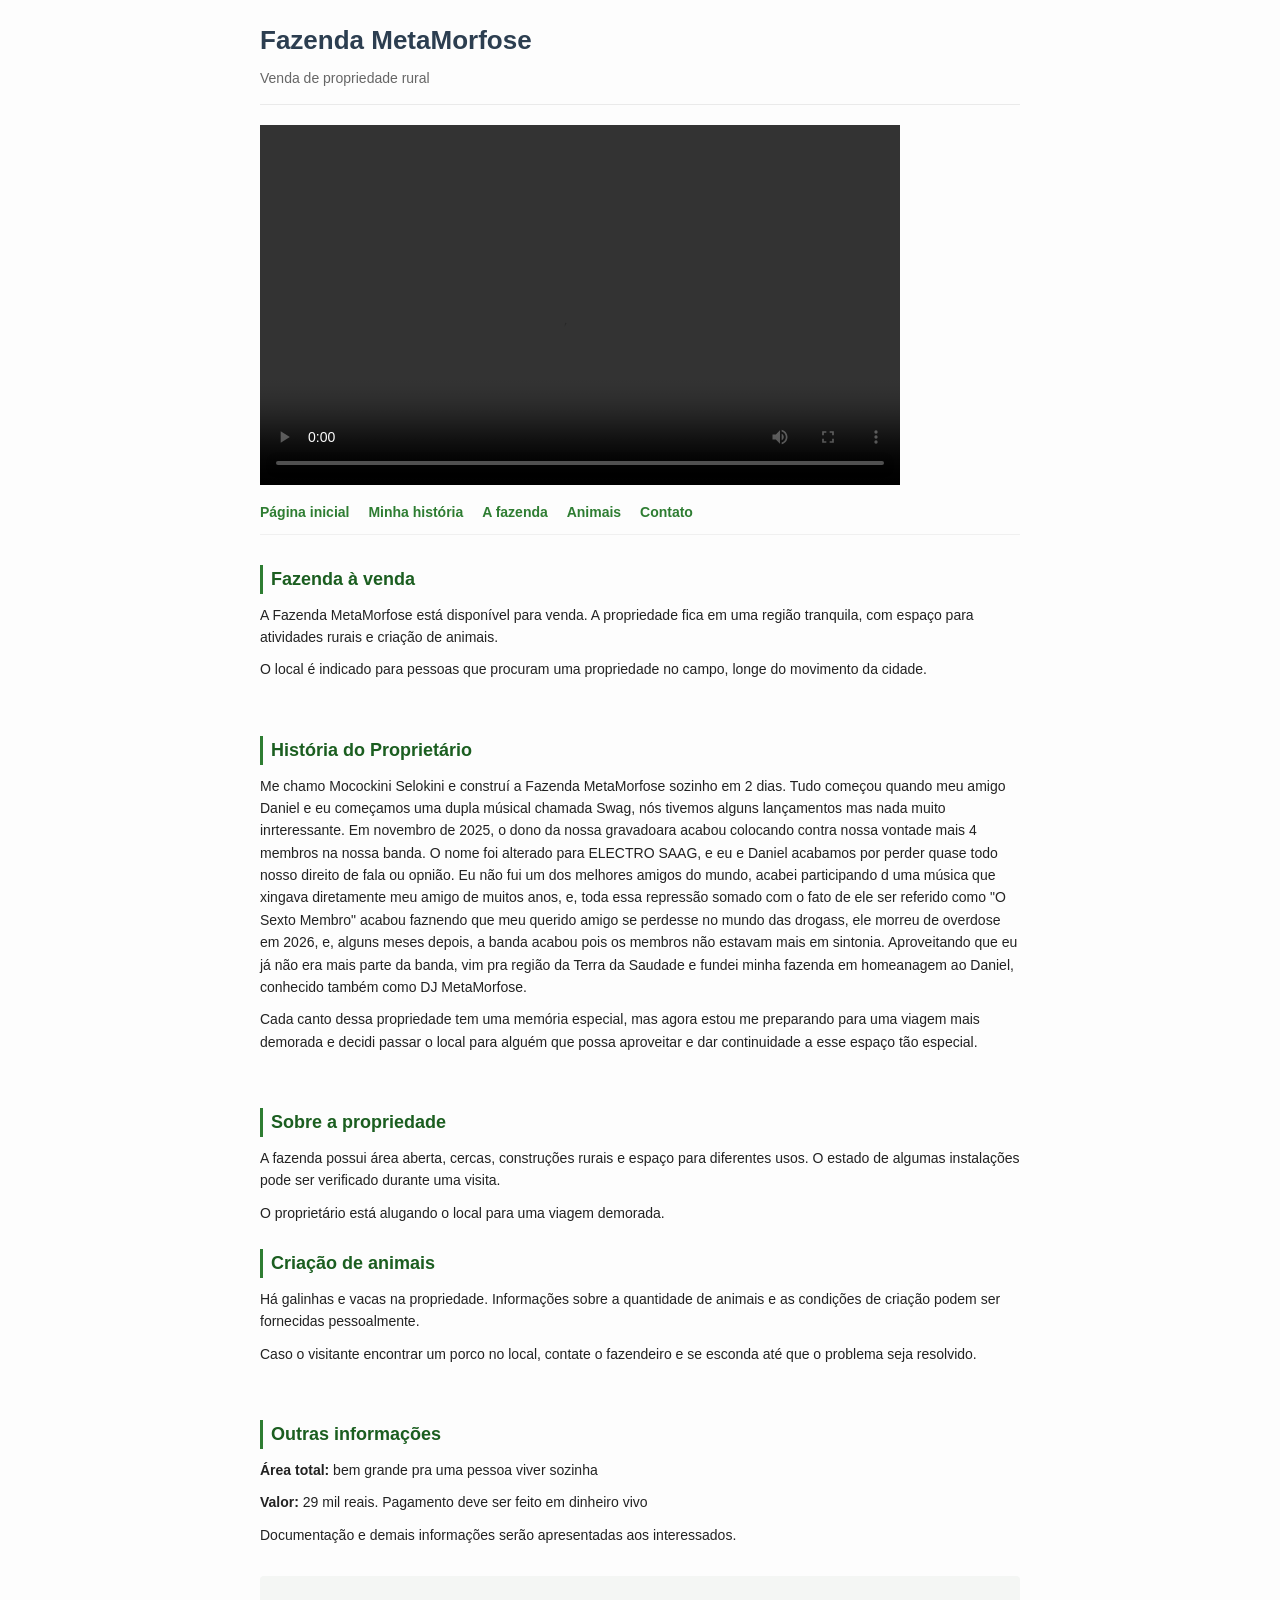
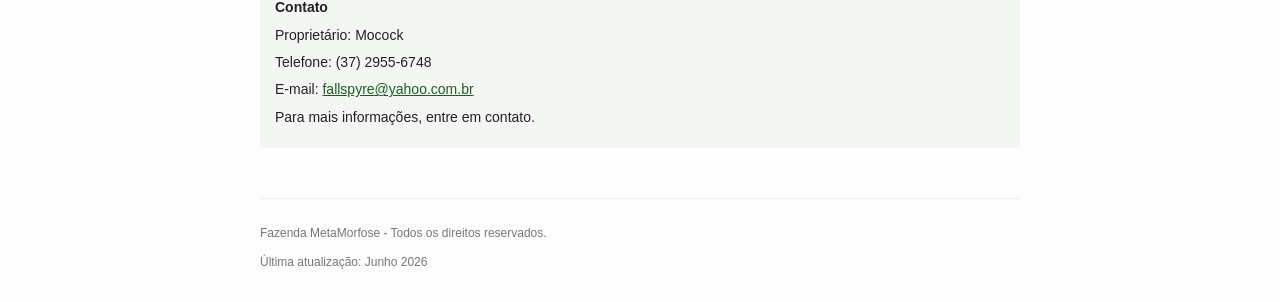
==== commit d7e333e8: "Add files via upload" ====
--- a/index.html
+++ b/index.html
@@ -99,6 +99,10 @@
     <p class="desc">Venda de propriedade rural</p>
   </div>
 
+<video width="640" height="360" controls>
+    <source src="FAZNEDA METAMROFODOSE.mp4" type="video/mp4">
+</video>
+
   <div class="nav">
     <a href="#inicio">Página inicial</a>
     <a href="#historia">Minha história</a>
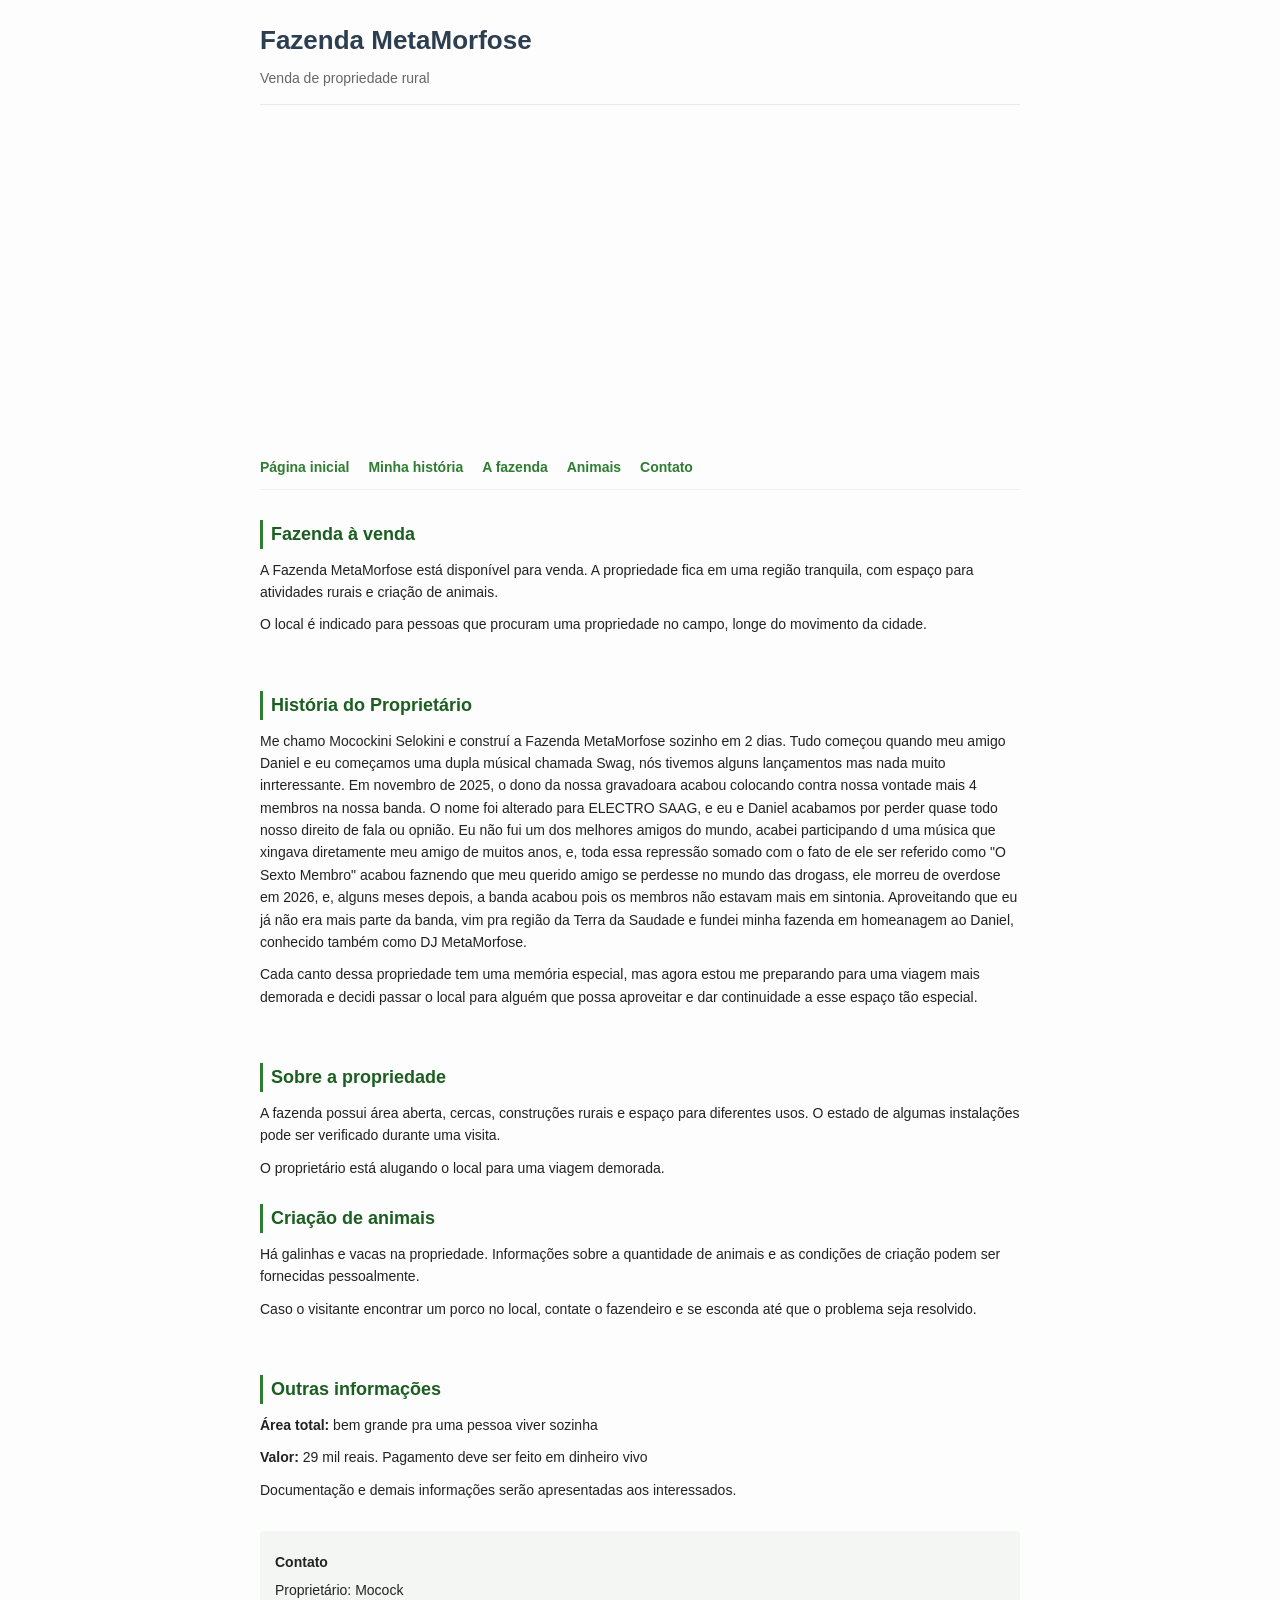
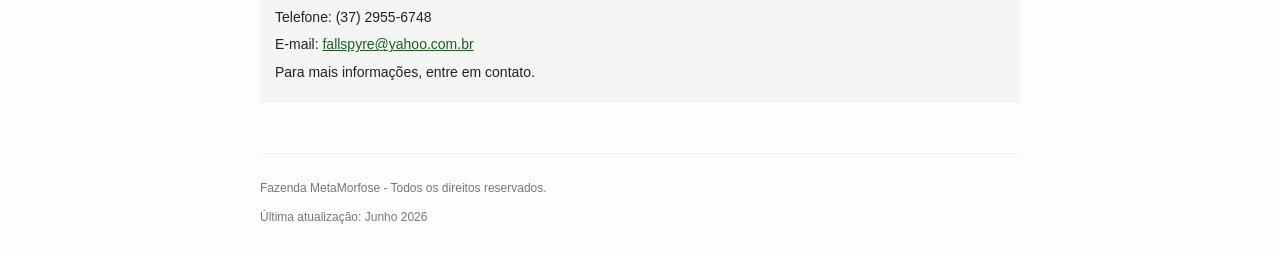
==== commit 3810dbc2: "Add files via upload" ====
--- a/index.html
+++ b/index.html
@@ -99,9 +99,7 @@
     <p class="desc">Venda de propriedade rural</p>
   </div>
 
-<video width="640" height="360" controls>
-    <source src="FAZNEDA METAMROFODOSE.mp4" type="video/mp4">
-</video>
+<iframe width="560" height="315" src="https://www.youtube.com/embed/ImN9R06rivc" title="YouTube video player" frameborder="0" allow="accelerometer; autoplay; clipboard-write; encrypted-media; gyroscope; picture-in-picture; web-share" referrerpolicy="strict-origin-when-cross-origin" allowfullscreen></iframe>
 
   <div class="nav">
     <a href="#inicio">Página inicial</a>
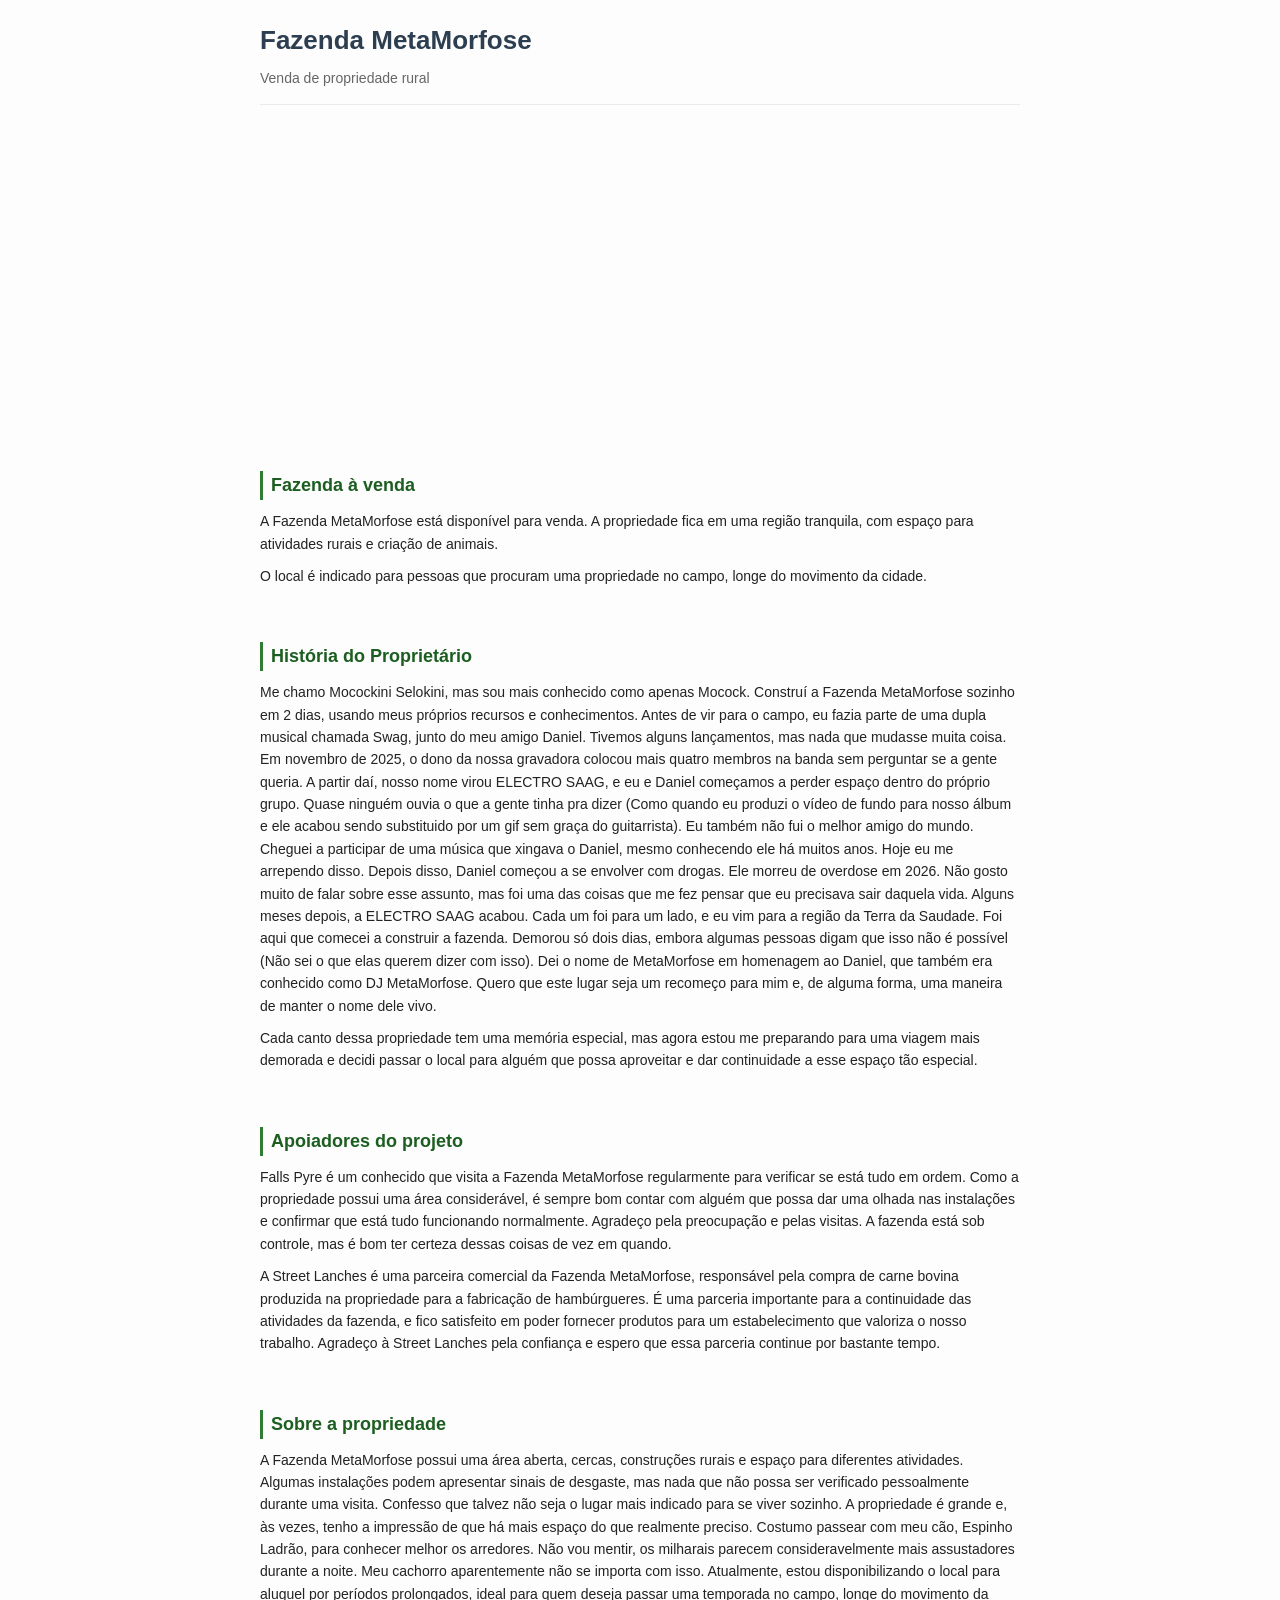
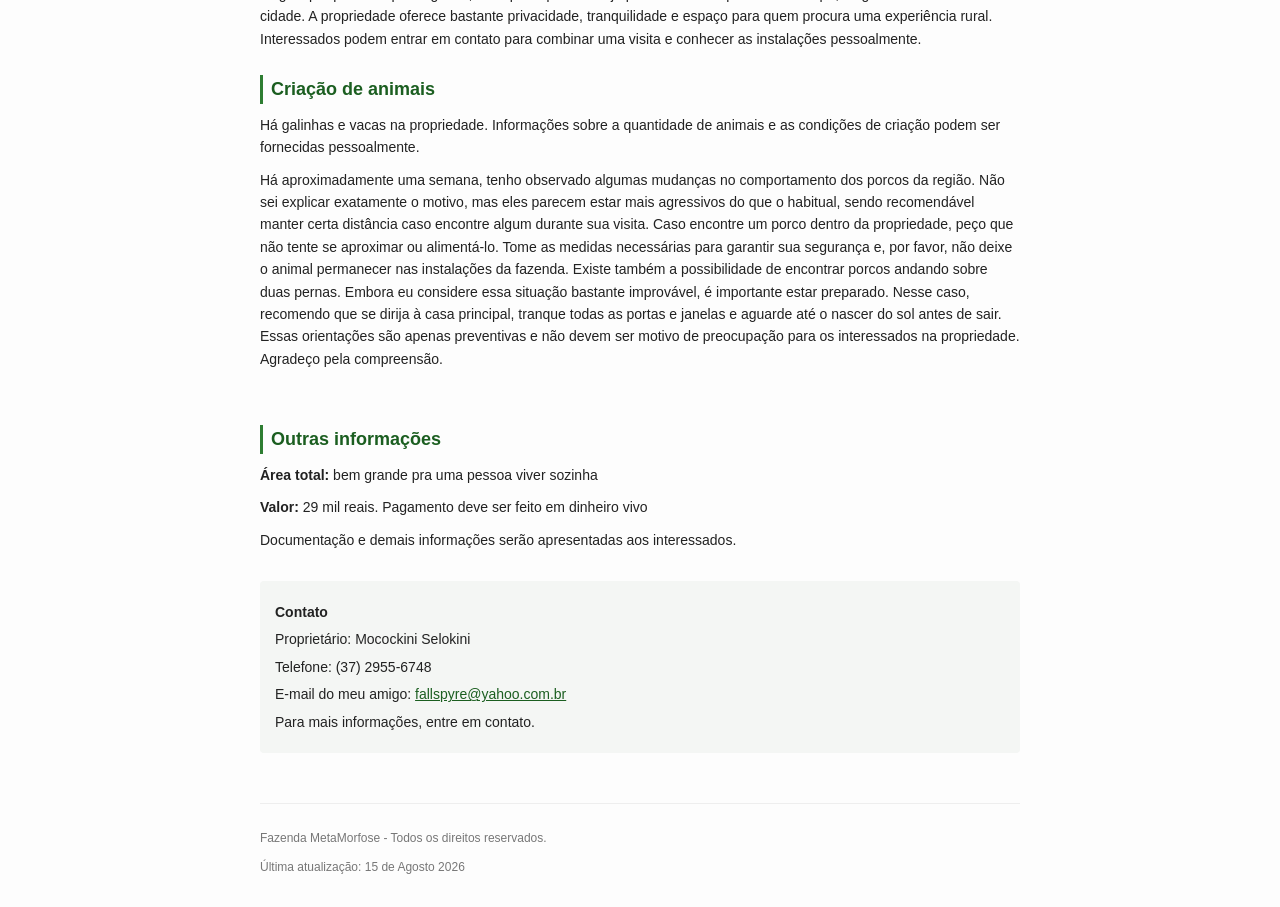
==== commit 96c05023: "Add files via upload" ====
--- a/index.html
+++ b/index.html
@@ -37,20 +37,7 @@
     margin: 0;
     font-size: 14px;
   }
-  .nav { 
-    margin-bottom: 30px; 
-    padding: 10px 0;
-    border-bottom: 1px solid #f0f0f0;
-  }
-  .nav a { 
-    color: #2e7d32; 
-    text-decoration: none;
-    font-weight: bold;
-    margin-right: 15px;
-  }
-  .nav a:hover {
-    text-decoration: underline;
-  }
+  
   h2 { 
     font-size: 18px; 
     color: #1b5e20;
@@ -101,14 +88,6 @@
 
 <iframe width="560" height="315" src="https://www.youtube.com/embed/ImN9R06rivc" title="YouTube video player" frameborder="0" allow="accelerometer; autoplay; clipboard-write; encrypted-media; gyroscope; picture-in-picture; web-share" referrerpolicy="strict-origin-when-cross-origin" allowfullscreen></iframe>
 
-  <div class="nav">
-    <a href="#inicio">Página inicial</a>
-    <a href="#historia">Minha história</a>
-    <a href="#fazenda">A fazenda</a>
-    <a href="#animais">Animais</a>
-    <a href="#contato">Contato</a>
-  </div>
-
   <div class="content" id="inicio">
     <h2>Fazenda à venda</h2>
     <p>A Fazenda MetaMorfose está disponível para venda. A propriedade fica em uma região tranquila, com espaço para atividades rurais e criação de animais.</p>
@@ -117,20 +96,23 @@
     <div class="footlickerfanbclube"></div>
 
     <h2 id="historia">História do Proprietário</h2>
-    <p>Me chamo Mocockini Selokini e construí a Fazenda MetaMorfose sozinho em 2 dias. Tudo começou quando meu amigo Daniel e eu começamos uma dupla músical chamada Swag, nós tivemos alguns lançamentos mas nada muito inrteressante. Em novembro de 2025, o dono da nossa gravadoara acabou colocando contra nossa vontade mais 4 membros na nossa banda. O nome foi alterado para ELECTRO SAAG, e eu e Daniel acabamos por perder quase todo nosso direito de fala ou opnião. Eu não fui um dos melhores amigos do mundo, acabei participando d uma música que xingava diretamente meu amigo de muitos anos, e, toda essa repressão somado com o fato de ele ser referido como "O Sexto Membro" acabou faznendo que meu querido amigo se perdesse no mundo das drogass, ele morreu de overdose em 2026, e, alguns meses depois, a banda acabou pois os membros não estavam mais em sintonia. Aproveitando que eu já não era mais parte da banda, vim pra região da Terra da Saudade e fundei minha fazenda em homeanagem ao Daniel, conhecido também como DJ MetaMorfose.</p>
+    <p>Me chamo Mocockini Selokini, mas sou mais conhecido como apenas Mocock. Construí a Fazenda MetaMorfose sozinho em 2 dias, usando meus próprios recursos e conhecimentos. Antes de vir para o campo, eu fazia parte de uma dupla musical chamada Swag, junto do meu amigo Daniel. Tivemos alguns lançamentos, mas nada que mudasse muita coisa. Em novembro de 2025, o dono da nossa gravadora colocou mais quatro membros na banda sem perguntar se a gente queria. A partir daí, nosso nome virou ELECTRO SAAG, e eu e Daniel começamos a perder espaço dentro do próprio grupo. Quase ninguém ouvia o que a gente tinha pra dizer (Como quando eu produzi o vídeo de fundo para nosso álbum e ele acabou sendo substituido por um gif sem graça do guitarrista). Eu também não fui o melhor amigo do mundo. Cheguei a participar de uma música que xingava o Daniel, mesmo conhecendo ele há muitos anos. Hoje eu me arrependo disso. Depois disso, Daniel começou a se envolver com drogas. Ele morreu de overdose em 2026. Não gosto muito de falar sobre esse assunto, mas foi uma das coisas que me fez pensar que eu precisava sair daquela vida. Alguns meses depois, a ELECTRO SAAG acabou. Cada um foi para um lado, e eu vim para a região da Terra da Saudade. Foi aqui que comecei a construir a fazenda. Demorou só dois dias, embora algumas pessoas digam que isso não é possível (Não sei o que elas querem dizer com isso). Dei o nome de MetaMorfose em homenagem ao Daniel, que também era conhecido como DJ MetaMorfose. Quero que este lugar seja um recomeço para mim e, de alguma forma, uma maneira de manter o nome dele vivo.</p>
     <p>Cada canto dessa propriedade tem uma memória especial, mas agora estou me preparando para uma viagem mais demorada e decidi passar o local para alguém que possa aproveitar e dar continuidade a esse espaço tão especial.</p>
 
     <div class="footlickerfanbclube"></div>
 
+    <h2 id="historia">Apoiadores do projeto</h2>
+    <p> Falls Pyre é um conhecido que visita a Fazenda MetaMorfose regularmente para verificar se está tudo em ordem. Como a propriedade possui uma área considerável, é sempre bom contar com alguém que possa dar uma olhada nas instalações e confirmar que está tudo funcionando normalmente. Agradeço pela preocupação e pelas visitas. A fazenda está sob controle, mas é bom ter certeza dessas coisas de vez em quando.</p>
+    <p>A Street Lanches é uma parceira comercial da Fazenda MetaMorfose, responsável pela compra de carne bovina produzida na propriedade para a fabricação de hambúrgueres. É uma parceria importante para a continuidade das atividades da fazenda, e fico satisfeito em poder fornecer produtos para um estabelecimento que valoriza o nosso trabalho. Agradeço à Street Lanches pela confiança e espero que essa parceria continue por bastante tempo.</p>
+
+    <div class="footlickerfanbclube"></div>
+
     <h2 id="fazenda">Sobre a propriedade</h2>
-    <p>A fazenda possui área aberta, cercas, construções rurais e espaço para diferentes usos. O estado de algumas instalações pode ser verificado durante uma visita.</p>
-
-
-    <p>O proprietário está alugando o local para uma viagem demorada.</p>
+    <p>A Fazenda MetaMorfose possui uma área aberta, cercas, construções rurais e espaço para diferentes atividades. Algumas instalações podem apresentar sinais de desgaste, mas nada que não possa ser verificado pessoalmente durante uma visita. Confesso que talvez não seja o lugar mais indicado para se viver sozinho. A propriedade é grande e, às vezes, tenho a impressão de que há mais espaço do que realmente preciso. Costumo passear com meu cão, Espinho Ladrão, para conhecer melhor os arredores. Não vou mentir, os milharais parecem consideravelmente mais assustadores durante a noite. Meu cachorro aparentemente não se importa com isso. Atualmente, estou disponibilizando o local para aluguel por períodos prolongados, ideal para quem deseja passar uma temporada no campo, longe do movimento da cidade. A propriedade oferece bastante privacidade, tranquilidade e espaço para quem procura uma experiência rural. Interessados podem entrar em contato para combinar uma visita e conhecer as instalações pessoalmente.</p>
 
     <h2 id="animais">Criação de animais</h2>
     <p>Há galinhas e vacas na propriedade. Informações sobre a quantidade de animais e as condições de criação podem ser fornecidas pessoalmente.</p>
-    <p>Caso o visitante encontrar um porco no local, contate o fazendeiro e se esconda até que o problema seja resolvido.</p>
+    <p>Há aproximadamente uma semana, tenho observado algumas mudanças no comportamento dos porcos da região. Não sei explicar exatamente o motivo, mas eles parecem estar mais agressivos do que o habitual, sendo recomendável manter certa distância caso encontre algum durante sua visita. Caso encontre um porco dentro da propriedade, peço que não tente se aproximar ou alimentá-lo. Tome as medidas necessárias para garantir sua segurança e, por favor, não deixe o animal permanecer nas instalações da fazenda. Existe também a possibilidade de encontrar porcos andando sobre duas pernas. Embora eu considere essa situação bastante improvável, é importante estar preparado. Nesse caso, recomendo que se dirija à casa principal, tranque todas as portas e janelas e aguarde até o nascer do sol antes de sair. Essas orientações são apenas preventivas e não devem ser motivo de preocupação para os interessados na propriedade. Agradeço pela compreensão.</p>
 
     <div class="footlickerfanbclube"></div>
 
@@ -141,16 +123,16 @@
 
     <div class="contato" id="contato">
       <p><strong>Contato</strong></p>
-      <p>Proprietário: Mocock</p>
+      <p>Proprietário: Mocockini Selokini</p>
       <p>Telefone: (37) 2955-6748</p>
-      <p>E-mail: <a href="fallspyre@yahoo.com.br">fallspyre@yahoo.com.br</a></p>
+      <p>E-mail do meu amigo: <a href="fallspyre@yahoo.com.br">fallspyre@yahoo.com.br</a></p>
       <p>Para mais informações, entre em contato.</p>
     </div>
   </div>
 
   <footer>
     <p>Fazenda MetaMorfose - Todos os direitos reservados.</p>
-    <p>Última atualização: Junho 2026</p>
+    <p>Última atualização: 15 de Agosto 2026</p>
   </footer>
 </div>
 
